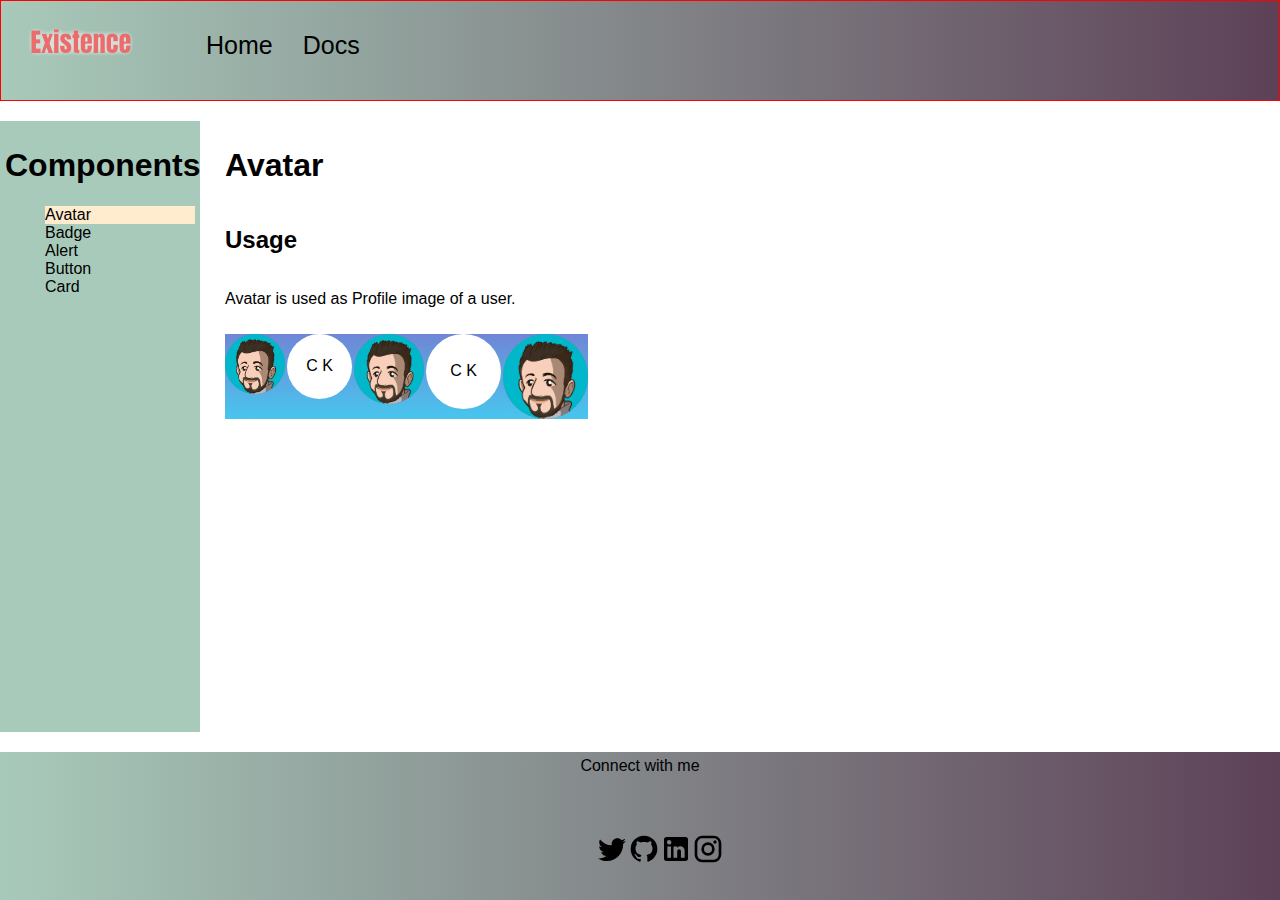
==== src/docs.html @ b297fa73 "feat(card):Adding Card component into component library" ====
<!DOCTYPE html>
<html lang="en">
<head>
    <meta charset="UTF-8">
    <meta http-equiv="X-UA-Compatible" content="IE=edge">
    <meta name="viewport" content="width=device-width, initial-scale=1.0">
    <meta name="author" content="Chirag Kumar" />
    <meta name="description" content="Existence is a UI Component Library which helps you Build your UI" />

    <link rel="stylesheet" href="Style/docs.css">
    <link rel="stylesheet" href="components/avatar/avatar.css">
    <link rel="stylesheet" href="Style/common.css">
    <link rel="stylesheet" href="Style/utility.css">
    <title>Existence | Docs</title>
</head>
<body>
    <div class="start">
        <header class="main-head">
            <div class="logo-img">
            <a  href="#docs">
                <img class="logo-image" src="assets/existence.svg" alt="logo">
            </a></div>
            <ul class="display-flex gap">
                <li class="non-bullet list-item-inline"><a href="../index.html">Home</a></li>
                <li class="non-bullet list-item-inline"><a href="#docs">Docs</a></li>
              </ul>
        </header>

        <!-- menu bar -->
        <aside>
            <div>
                <h1>Components</h1>
                <ul>
                    <li class="non-bullet hover-menu highlight"><a  href="#Avatar">Avatar</a></li>
                    <li class="non-bullet hover-menu"><a  href="./components/badge/badge.html">Badge</a></li>
                    <li class="non-bullet hover-menu"><a  href="./components/alert/alert.html">Alert</a></li>
                    <li class="non-bullet hover-menu"><a  href="./components/button/button.html">Button</a></li>
                    <li class="non-bullet hover-menu"><a  href="./components/card/card.html">Card</a></li>

                </ul>
            </div>
        </aside>



        <!-- Content -->
        <main>
            <div class="heading">
                <h1>Avatar</h1>
                <h2>Usage</h2>
                <p>Avatar is used as Profile image of a user.</p>
            </div>
            <div class="avatar container-bg">
                <div class="xsm">
                    <img class="image round" src="assets/avatar.png" alt="avatar image" />
                </div>
                <div class="sm profile-name">
                    C K
                </div>
                <div class="md">
                    <img class="image round" src="assets/avatar.png" alt="avatar image" />
                </div>
                 <div class="lg profile-name">
                    C K
                </div>
                <div class="xlg">
                    <img class="image round" src="assets/avatar.png" alt="avatar image" />
                </div>
            </div>

            <iframe class="code"
                    src="https://carbon.now.sh/embed?bg=rgba%281%2C1%2C8%2C1%29&t=night-owl&wt=none&l=javascript&width=680&ds=true&dsyoff=45px&dsblur=32px&wc=true&wa=true&pv=19px&ph=20px&ln=false&fl=1&fm=Hack&fs=14px&lh=133%25&si=false&es=2x&wm=false&code=%253Cdiv%2520class%253D%2522avatar%2522%253E%250A%2520%2520%2520%253Cdiv%2520class%253D%2522xsm%2522%253E%250A%2520%2520%2520%2520%2520%2520%2520%253Cimg%2520class%253D%2522image%2520round%2522%2520src%253D%2522assets%252Favatar.png%2522%2520alt%253D%2522avatar%2520image%2522%2520%252F%253E%250A%2520%2520%2520%253C%252Fdiv%253E%250A%2520%2520%2520%2520%2520%253Cdiv%2520class%253D%2522sm%2520profile-name%2522%253E%250A%2520%2520%2520%2520%2520%2520%2520%2520%2520%2520C%2520K%250A%2520%2520%2520%253C%252Fdiv%253E%250A%2520%2520%2520%2520%2520%253Cdiv%2520class%253D%2522md%2522%253E%250A%2520%2520%2520%2520%2520%2520%2520%2520%253Cimg%2520class%253D%2522image%2520round%2522%2520src%253D%2522assets%252Favatar.png%2522%2520alt%253D%2522avatar%2520image%2522%2520%252F%253E%250A%2520%2520%2520%253C%252Fdiv%253E%250A%2520%2520%2520%2520%2520%253Cdiv%2520class%253D%2522lg%2520profile-name%2522%253E%250A%2520%2520%2520%2520%2520%2520%2520%2520C%2520K%250A%2520%2520%2520%2520%2520%253C%252Fdiv%253E%250A%2520%2520%2520%253Cdiv%2520class%253D%2522xlg%2522%253E%250A%2520%2520%2520%2520%2520%2520%2520%2520%253Cimg%2520class%253D%2522image%2520round%2522%2520src%253D%2522assets%252Favatar.png%2522%2520alt%253D%2522avatar%2520image%2522%2520%252F%253E%250A%2520%2520%2520%253C%252Fdiv%253E%250A%253C%252Fdiv%253E"
                    sandbox="allow-scripts allow-same-origin">
            </iframe>
        </main>
        <footer>

            <div class="footer-header" style="margin-bottom:2rem">Connect with me</div>
        
        <ul class="display-flex">
            <li class="non-bullet list-item-inline">
                <a href="https://twitter.com/ChiragK31231937" class="links" target="blank">
                    <img src="./assets/social/twitter.svg" alt="Twitter link" class="footer-icon">
                </a>
            </li>
            <li class="non-bullet list-item-inline">
                <a href="https://github.com/ChiragKumar987" class="links" target="blank">
                    <img src="./assets/social/github.svg" alt="GitHub link" class="footer-icon">
                </a>
            </li>
            <li class="non-bullet list-item-inline">
                <a href="https://www.linkedin.com/in/chirag-kumar-b30443139/" class="links" target="blank">
                    <img src="./assets/social/MdiLinkedin.svg" alt="Linkedin link" class="footer-icon">
                </a>
            </li>
            <li class="non-bullet list-item-inline">
                <a href="https://www.instagram.com/myself_chirag_/" class="links" target="blank">
                    <img src="./assets/social/insta.svg" alt="Instagram link" class="footer-icon">
                </a>
            </li>
        </ul>
        </footer>
    </div>
</body>
</html>
---- src/Style/docs.css ----
body {
    font-family: sans-serif;
    box-sizing: border-box;
    margin: 0;
    padding: 0;
  }
  
  .start > * {
    display: flex;
    flex-direction: column;
    gap:10px;
    justify-content: start;
    /* align-items: center; */
    color: black;
    padding: 5px;
  }
  
  .start {
    display: grid;
    flex-direction: column;
    height: 100vh;
    grid-gap: 20px;
  
    grid-template-columns: 200px 1fr;
  
    grid-template-areas:
      "header header"
      "aside main"
      "aside main"
      "aside main"
      "aside main"
      "aside main"
      "aside main"
      "aside main"
      "aside main"
      "aside main"
      "aside main"
      "footer footer";
  }
  
  @media only screen and (max-width: 500px) {
    .start {
      grid-template-columns: 1fr;
      grid-template-areas:
        "header"
        "aside"
        "main"
        "footer";
    }
  }
  
  /* header {
    display: flex;
    flex-wrap: wrap;
    border: 1px solid red;
    align-items: flex-start;
    background-color: #f8f4f4;
    grid-area: header;
    width:100%;
    justify-content: left;
    
  } */
  .gap{
    gap:30px;
  }
  .main-head {
    display: flex;
    flex-direction: row;
    flex-wrap: wrap;
    color: black;
    border: 1px solid red;
    align-items: flex-start;
    background-image: linear-gradient(to right, #a8caba 0%, #5d4157 100%);
    grid-area: header;
    font-size: 25px;
    justify-content: left;
  }
  
  aside {
    position: sticky;
    background-image: linear-gradient(to right, #a8caba 0%, #a8caba 100%);
    grid-area: aside;
   
  }
  
  main {
    background-color: white;
    grid-area: main;
    
  }
  .menu-bar{
    color: white Solid;
  }
  
  footer {
    align-items: center;
    background-image: linear-gradient(to right, #a8caba 0%, #5d4157 100%);
    grid-area: footer;
  }
---- src/components/avatar/avatar.css ----
.avatar{
    display:flex;
    justify-content: center;
    gap:2px;
    width:max-content;
    border:10px;
  }
  .xsm {
    display:inline-block;
    vertical-align: middle;
    width: 60px;
    height: 60px;
    border-radius: 50%;
    background-color: grey;
  }
  .sm {
    display:inline-block;
    margin: 0;
    vertical-align: middle;
    width: 65px;
    height: 65px;
    border-radius: 50%;
    background-color: grey;
  }
  .md {
    display:inline-block;
    vertical-align: middle;
    width: 70px;
    height: 70px;
    border-radius: 50%;
    background-color: grey;
  }
  .lg {
    display:inline-block;
    vertical-align: middle;
    width: 75px;
    height: 75px;
    border-radius: 50%;
    background-color: grey;
  }
  
  .xlg {
    display:inline-block;
    vertical-align: middle;
    width: 85px;
    height: 85px;
    border-radius: 50%;
    background-color: grey;
  }
  .xsm img {
    /* float: left;  */
     /* margin: 0 10px 0 -25px; */
    height: px;
    width: 60px;
    border-radius: 50%;
  }
  .sm img{
    /* float: left;  */
     /* margin: 0 10px 0 -25px; */
    height: 65px;
    width: 65px;
    border-radius: 50%;
  }
  .md img {
    /* float: left;  */
     /* margin: 0 10px 0 -25px; */
    height: 70px;
    width: 70px;
    border-radius: 50%;
  }
  .lg img {
    /* float: left;  */
     /* margin: 0 10px 0 -25px; */
    height: 75px;
    width: 75x;
    border-radius: 50%;
  }
  .xlg img {
    /* float: left;  */
     /* margin: 0 10px 0 -25px; */
    height: 85px;
    width: 85px;
    border-radius: 50%;
  }
  
  .profile-name{
      display: flex;
      justify-content: center;
      align-items: center;
      background-color: white;
      color: black;
      font-size: 100%;
  }
  
  /* .sm{
    vertical-align: middle;
    width: 50px;
    height: 50px;
    border-radius: 50%;
  } */
---- src/Style/common.css ----
.code{
    width: 550px;
     height: 200px;
      border:0; 
      transform: scale(1); 
      overflow:hidden;
}
.heading{
    display: flex;
    justify-content: flex-start;
    align-items: flex-start;
    flex-direction: column;
}
.logo-image{
    justify-self:flex-start;
    width:150px;
    height:70px;
}

.non-bullet {
    /* text-align: right; */
    display: block;
}
.list-tem-inline {
    list-style: none;
    display: inline;
}
a{
    text-decoration: none;
    color: black;
}
.container-bg{
    background-image: linear-gradient(to top, #48c6ef 0%, #6f86d6 100%);
}
.padding-zero{
    padding: 0;
    margin: 0;
}
.color-white{
    color:white;
}

.highlight{
    background-color:blanchedalmond;
    /* text-decoration: wheat; */
}
.hover-menu:hover{
    background-color: white;
    color: black;
}
.padding-50{
    padding-bottom: 50px;
}
---- src/Style/utility.css ----
.display-flex{
    display:flex;
}
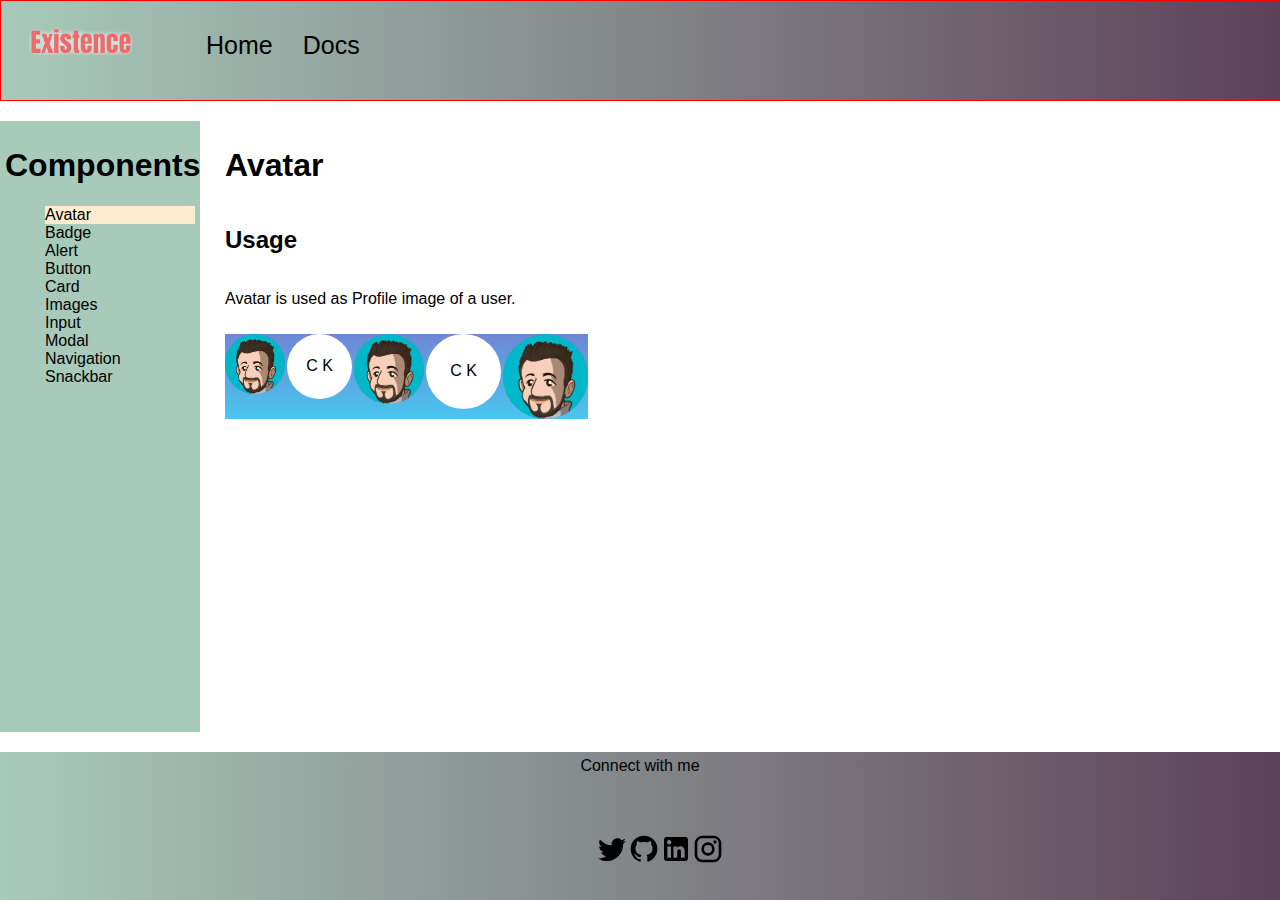
==== commit 9e5535b7: "feat(image-input):Adding image and input Component into component library." ====
--- a/src/docs.html
+++ b/src/docs.html
@@ -31,11 +31,17 @@
             <div>
                 <h1>Components</h1>
                 <ul>
-                    <li class="non-bullet hover-menu highlight"><a  href="#Avatar">Avatar</a></li>
-                    <li class="non-bullet hover-menu"><a  href="./components/badge/badge.html">Badge</a></li>
-                    <li class="non-bullet hover-menu"><a  href="./components/alert/alert.html">Alert</a></li>
-                    <li class="non-bullet hover-menu"><a  href="./components/button/button.html">Button</a></li>
-                    <li class="non-bullet hover-menu"><a  href="./components/card/card.html">Card</a></li>
+                    <a  href="#Avatar"><li class="non-bullet hover-menu highlight">Avatar</li></a>
+                    <a  href="./components/badge/badge.html"><li class="non-bullet hover-menu">Badge</li></a>
+                    <a  href="./components/alert/alert.html"><li class="non-bullet hover-menu">Alert</li></a>
+                    <a  href="./components/button/button.html"><li class="non-bullet hover-menu">Button</li></a>
+                    <a  href="./components/card/card.html"><li class="non-bullet hover-menu">Card</li></a>
+                    <a  href="./components/images/images.html"><li class="non-bullet hover-menu">Images</li></a>
+                    <a  href="./components/input/input.html"><li class="non-bullet hover-menu">Input</li></a>
+                    <a  href="./components/modal/modal.html"><li class="non-bullet hover-menu">Modal</li></a>
+                    <a  href="./components/navigation/navigation.html"><li class="non-bullet hover-menu">Navigation</li></a>
+                    <a  href="./components/snackbar/snackbar.html"><li class="non-bullet hover-menu">Snackbar</li></a>
+
 
                 </ul>
             </div>
--- a/src/Style/common.css
+++ b/src/Style/common.css
@@ -50,4 +50,7 @@
 }
 .padding-50{
     padding-bottom: 50px;
+}
+.position-fixed{
+    position: fixed;
 }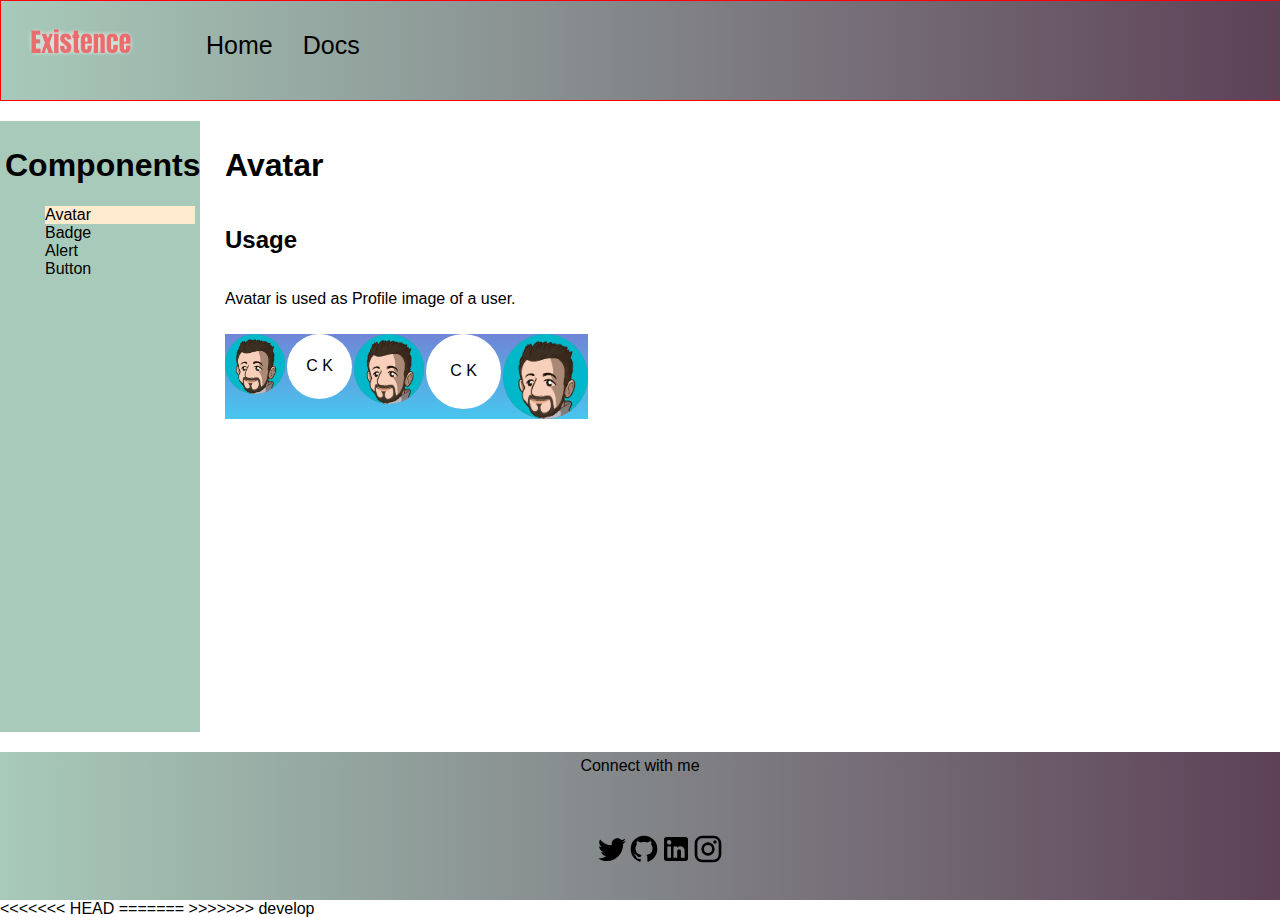
==== commit 2034881a: "merge conflicts" ====
--- a/src/docs.html
+++ b/src/docs.html
@@ -21,7 +21,7 @@
                 <img class="logo-image" src="assets/existence.svg" alt="logo">
             </a></div>
             <ul class="display-flex gap">
-                <li class="non-bullet list-item-inline"><a href="../index.html">Home</a></li>
+                <li class="non-bullet list-item-inline"><a href="/index.html">Home</a></li>
                 <li class="non-bullet list-item-inline"><a href="#docs">Docs</a></li>
               </ul>
         </header>
@@ -31,17 +31,10 @@
             <div>
                 <h1>Components</h1>
                 <ul>
-                    <a  href="#Avatar"><li class="non-bullet hover-menu highlight">Avatar</li></a>
-                    <a  href="./components/badge/badge.html"><li class="non-bullet hover-menu">Badge</li></a>
-                    <a  href="./components/alert/alert.html"><li class="non-bullet hover-menu">Alert</li></a>
-                    <a  href="./components/button/button.html"><li class="non-bullet hover-menu">Button</li></a>
-                    <a  href="./components/card/card.html"><li class="non-bullet hover-menu">Card</li></a>
-                    <a  href="./components/images/images.html"><li class="non-bullet hover-menu">Images</li></a>
-                    <a  href="./components/input/input.html"><li class="non-bullet hover-menu">Input</li></a>
-                    <a  href="./components/modal/modal.html"><li class="non-bullet hover-menu">Modal</li></a>
-                    <a  href="./components/navigation/navigation.html"><li class="non-bullet hover-menu">Navigation</li></a>
-                    <a  href="./components/snackbar/snackbar.html"><li class="non-bullet hover-menu">Snackbar</li></a>
-
+                    <li class="non-bullet hover-menu highlight"><a  href="#Avatar">Avatar</a></li>
+                    <li class="non-bullet hover-menu"><a  href="./components/badge/badge.html">Badge</a></li>
+                    <li class="non-bullet hover-menu"><a  href="./components/alert/alert.html">Alert</a></li>
+                    <li class="non-bullet hover-menu"><a  href="./components/button/button.html">Button</a></li>
 
                 </ul>
             </div>
@@ -108,4 +101,8 @@
         </footer>
     </div>
 </body>
+<<<<<<< HEAD
 </html>
+=======
+</html>
+>>>>>>> develop
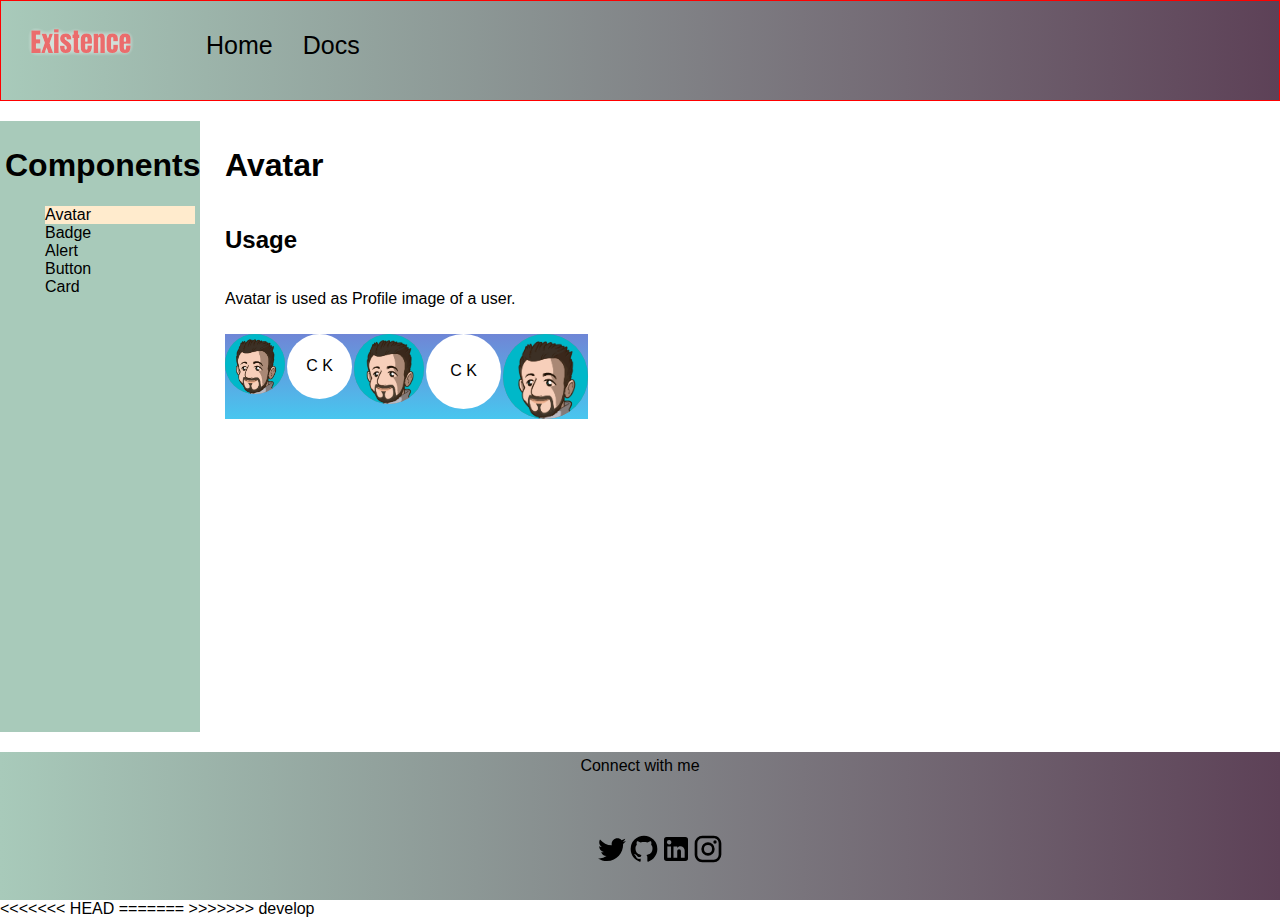
==== commit 5d47c7ae: "Merge pull request #3 from Chirag-kumar-dev/card" ====
--- a/src/docs.html
+++ b/src/docs.html
@@ -35,6 +35,7 @@
                     <li class="non-bullet hover-menu"><a  href="./components/badge/badge.html">Badge</a></li>
                     <li class="non-bullet hover-menu"><a  href="./components/alert/alert.html">Alert</a></li>
                     <li class="non-bullet hover-menu"><a  href="./components/button/button.html">Button</a></li>
+                    <li class="non-bullet hover-menu"><a  href="./components/card/card.html">Card</a></li>
 
                 </ul>
             </div>
--- a/src/Style/common.css
+++ b/src/Style/common.css
@@ -50,7 +50,4 @@
 }
 .padding-50{
     padding-bottom: 50px;
-}
-.position-fixed{
-    position: fixed;
 }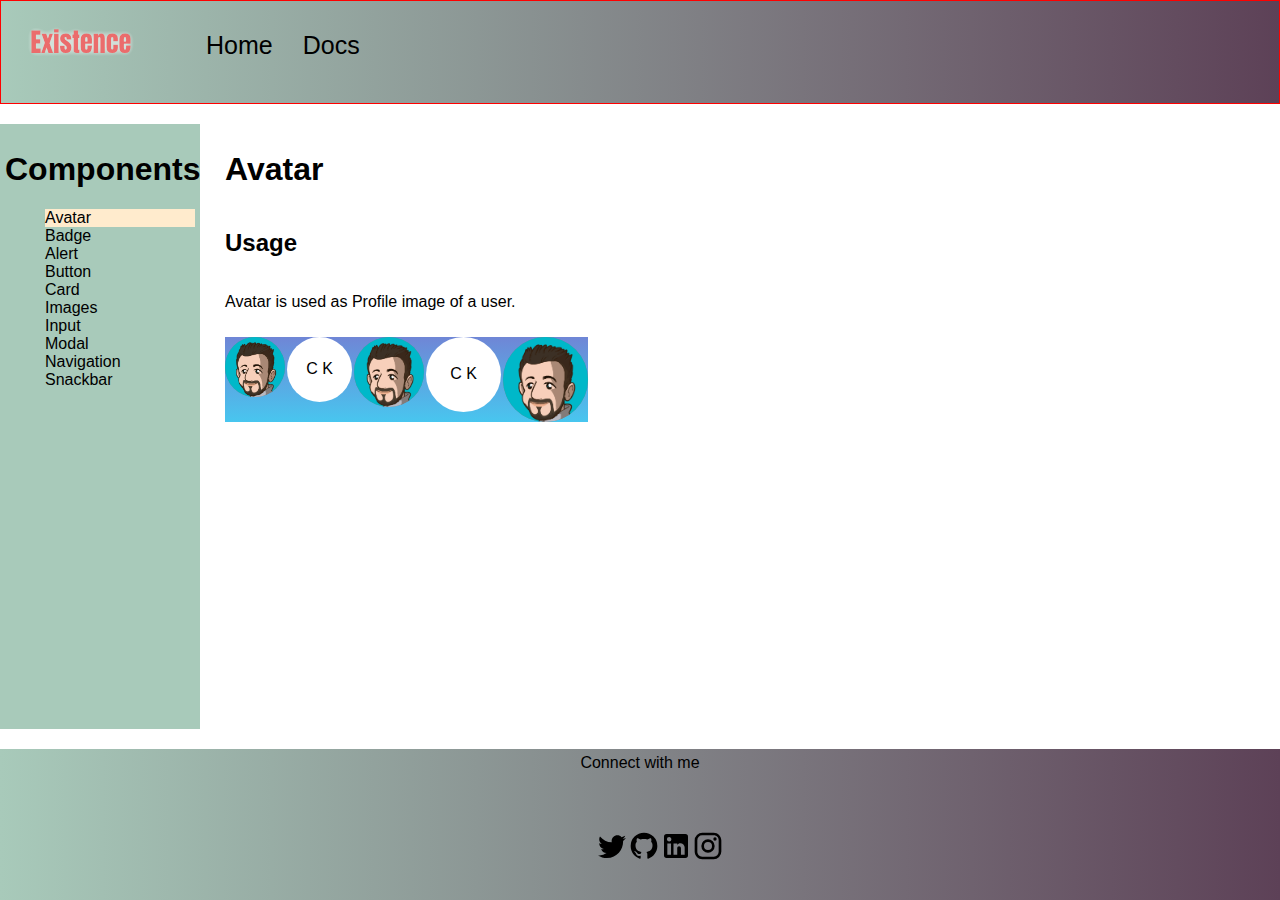
==== commit 658822df: "Merge branch 'develop' into image-input" ====
--- a/src/docs.html
+++ b/src/docs.html
@@ -21,7 +21,7 @@
                 <img class="logo-image" src="assets/existence.svg" alt="logo">
             </a></div>
             <ul class="display-flex gap">
-                <li class="non-bullet list-item-inline"><a href="/index.html">Home</a></li>
+                <li class="non-bullet list-item-inline"><a href="../index.html">Home</a></li>
                 <li class="non-bullet list-item-inline"><a href="#docs">Docs</a></li>
               </ul>
         </header>
@@ -31,11 +31,18 @@
             <div>
                 <h1>Components</h1>
                 <ul>
-                    <li class="non-bullet hover-menu highlight"><a  href="#Avatar">Avatar</a></li>
-                    <li class="non-bullet hover-menu"><a  href="./components/badge/badge.html">Badge</a></li>
-                    <li class="non-bullet hover-menu"><a  href="./components/alert/alert.html">Alert</a></li>
-                    <li class="non-bullet hover-menu"><a  href="./components/button/button.html">Button</a></li>
-                    <li class="non-bullet hover-menu"><a  href="./components/card/card.html">Card</a></li>
+                    <a  href="#Avatar"><li class="non-bullet hover-menu highlight">Avatar</li></a>
+                    <a  href="./components/badge/badge.html"><li class="non-bullet hover-menu">Badge</li></a>
+                    <a  href="./components/alert/alert.html"><li class="non-bullet hover-menu">Alert</li></a>
+                    <a  href="./components/button/button.html"><li class="non-bullet hover-menu">Button</li></a>
+                    <a  href="./components/card/card.html"><li class="non-bullet hover-menu">Card</li></a>
+                    <a  href="./components/images/images.html"><li class="non-bullet hover-menu">Images</li></a>
+                    <a  href="./components/input/input.html"><li class="non-bullet hover-menu">Input</li></a>
+                    <a  href="./components/modal/modal.html"><li class="non-bullet hover-menu">Modal</li></a>
+                    <a  href="./components/navigation/navigation.html"><li class="non-bullet hover-menu">Navigation</li></a>
+                    <a  href="./components/snackbar/snackbar.html"><li class="non-bullet hover-menu">Snackbar</li></a>
+
+
 
                 </ul>
             </div>
@@ -102,8 +109,5 @@
         </footer>
     </div>
 </body>
-<<<<<<< HEAD
 </html>
-=======
-</html>
->>>>>>> develop
+
--- a/src/Style/common.css
+++ b/src/Style/common.css
@@ -1,6 +1,6 @@
 .code{
-    width: 550px;
-     height: 200px;
+    width: 50rem;
+     height: 10rem;
       border:0; 
       transform: scale(1); 
       overflow:hidden;
@@ -50,4 +50,8 @@
 }
 .padding-50{
     padding-bottom: 50px;
+
+}
+.position-fixed{
+    position: fixed;
 }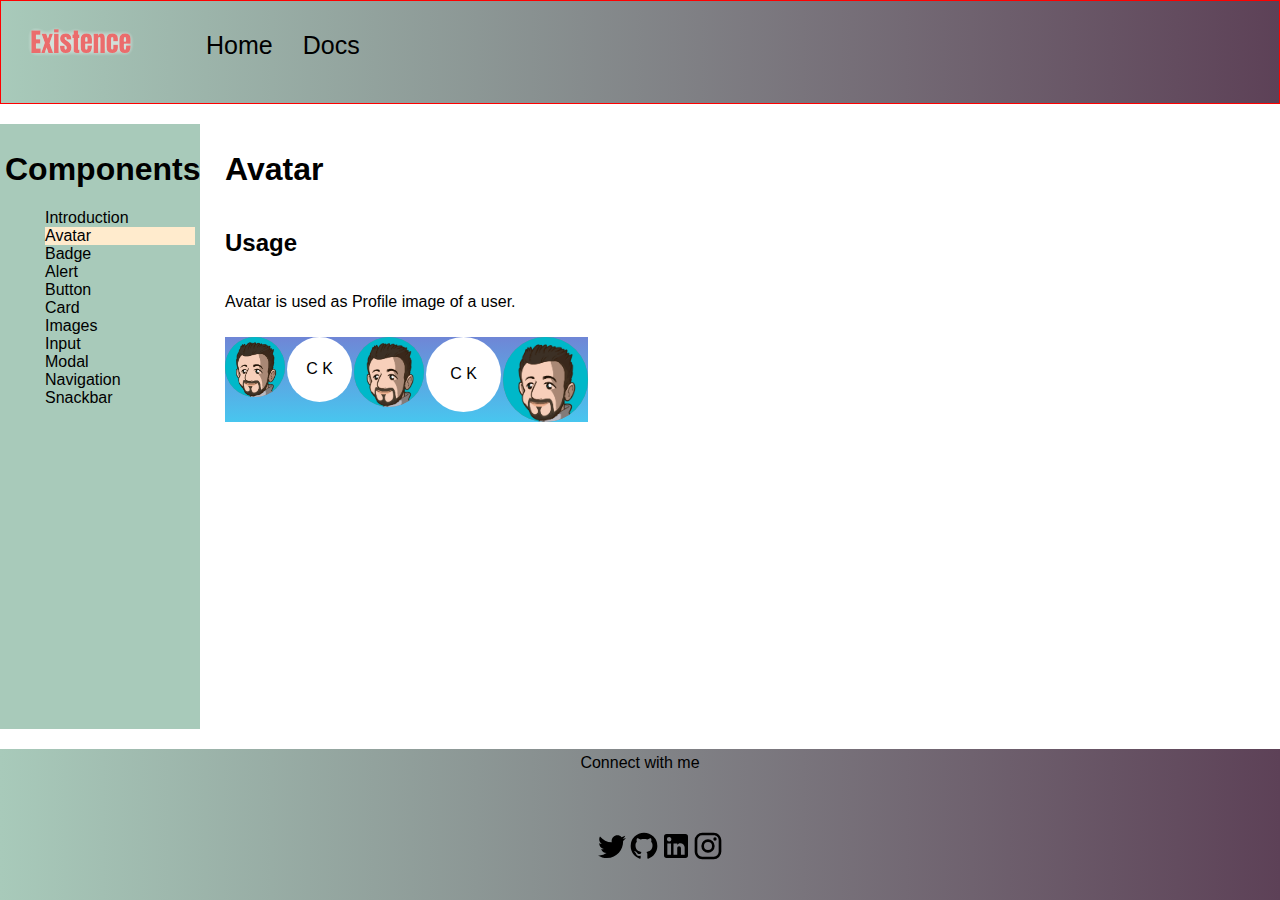
==== commit b0f3a94e: "adding introduction page" ====
--- a/src/docs.html
+++ b/src/docs.html
@@ -31,6 +31,7 @@
             <div>
                 <h1>Components</h1>
                 <ul>
+                    <a  href="./components/Introduction/Introduction.html"><li class="non-bullet hover-menu">Introduction</li></a>
                     <a  href="#Avatar"><li class="non-bullet hover-menu highlight">Avatar</li></a>
                     <a  href="./components/badge/badge.html"><li class="non-bullet hover-menu">Badge</li></a>
                     <a  href="./components/alert/alert.html"><li class="non-bullet hover-menu">Alert</li></a>
@@ -41,9 +42,6 @@
                     <a  href="./components/modal/modal.html"><li class="non-bullet hover-menu">Modal</li></a>
                     <a  href="./components/navigation/navigation.html"><li class="non-bullet hover-menu">Navigation</li></a>
                     <a  href="./components/snackbar/snackbar.html"><li class="non-bullet hover-menu">Snackbar</li></a>
-
-
-
                 </ul>
             </div>
         </aside>
@@ -109,5 +107,4 @@
         </footer>
     </div>
 </body>
-</html>
-
+</html>--- a/src/Style/common.css
+++ b/src/Style/common.css
@@ -1,6 +1,6 @@
 .code{
-    width: 50rem;
-     height: 10rem;
+      width: 50rem;
+      height: 10rem;
       border:0; 
       transform: scale(1); 
       overflow:hidden;
@@ -50,7 +50,6 @@
 }
 .padding-50{
     padding-bottom: 50px;
-
 }
 .position-fixed{
     position: fixed;
